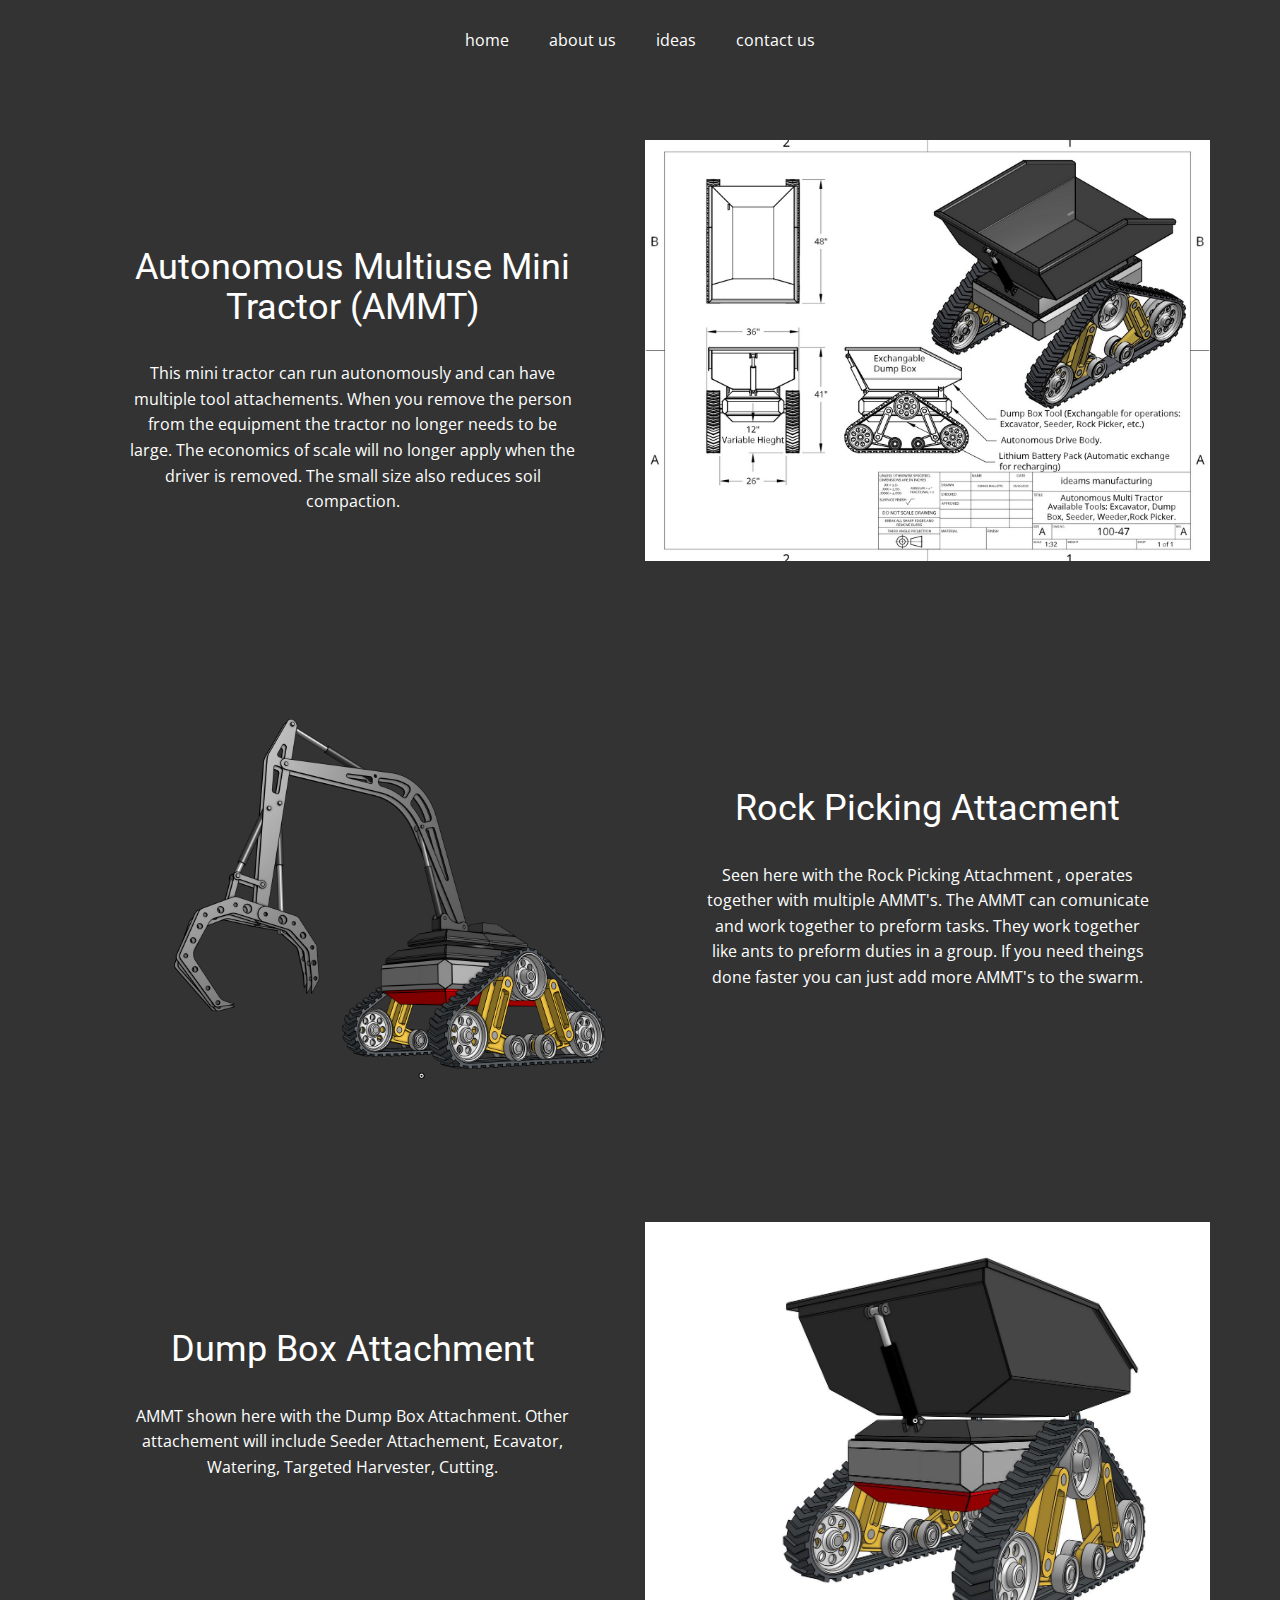
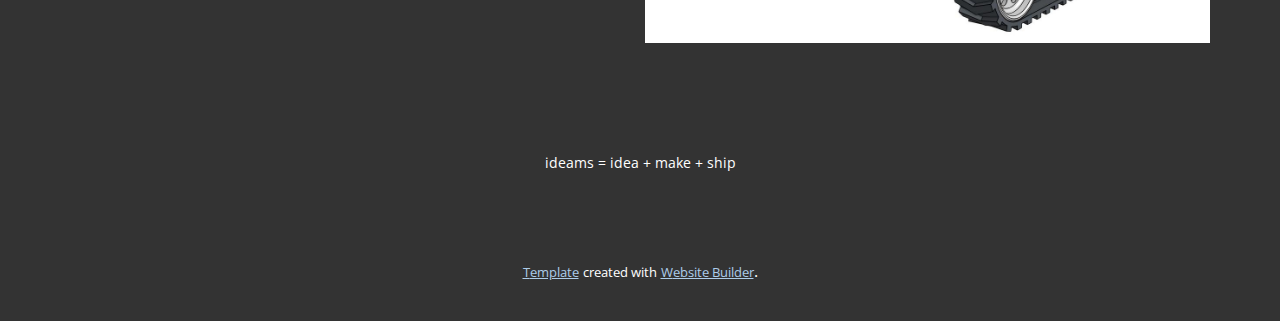
==== Autonomous-Tractor.html @ 96d494d8 "nicepage upload" ====
<!DOCTYPE html>
<html style="font-size: 16px;">
  <head>
    <meta name="viewport" content="width=device-width, initial-scale=1.0">
    <meta charset="utf-8">
    <meta name="keywords" content="Autonomous Multiuse Mini Tractor (AMMT), Rock Picking Attacment, Dump Box Attachment">
    <meta name="description" content="">
    <meta name="page_type" content="np-template-header-footer-from-plugin">
    <title>Autonomous Tractor</title>
    <link rel="stylesheet" href="nicepage.css" media="screen">
<link rel="stylesheet" href="Autonomous-Tractor.css" media="screen">
    <script class="u-script" type="text/javascript" src="jquery.js" defer=""></script>
    <script class="u-script" type="text/javascript" src="nicepage.js" defer=""></script>
    <meta name="generator" content="Nicepage 3.8.1, nicepage.com">
    <link id="u-theme-google-font" rel="stylesheet" href="https://fonts.googleapis.com/css?family=Roboto:100,100i,300,300i,400,400i,500,500i,700,700i,900,900i|Open+Sans:300,300i,400,400i,600,600i,700,700i,800,800i">
    
    
    
    
    <script type="application/ld+json">{
		"@context": "http://schema.org",
		"@type": "Organization",
		"name": "",
		"url": "index.html"
}</script>
    <meta property="og:title" content="Autonomous Tractor">
    <meta property="og:type" content="website">
    <meta name="theme-color" content="#478ac9">
    <link rel="canonical" href="index.html">
    <meta property="og:url" content="index.html">
  </head>
  <body class="u-body"><header class="u-clearfix u-grey-80 u-header u-sticky u-header" id="sec-080b"><div class="u-clearfix u-sheet u-sheet-1">
        <nav class="u-align-center u-menu u-menu-dropdown u-offcanvas u-menu-1">
          <div class="menu-collapse" style="font-size: 1rem; letter-spacing: 0px;">
            <a class="u-button-style u-custom-left-right-menu-spacing u-custom-padding-bottom u-custom-top-bottom-menu-spacing u-nav-link u-text-active-palette-1-base u-text-hover-palette-2-base" href="#">
              <svg><use xmlns:xlink="http://www.w3.org/1999/xlink" xlink:href="#menu-hamburger"></use></svg>
              <svg version="1.1" xmlns="http://www.w3.org/2000/svg" xmlns:xlink="http://www.w3.org/1999/xlink"><defs><symbol id="menu-hamburger" viewBox="0 0 16 16" style="width: 16px; height: 16px;"><rect y="1" width="16" height="2"></rect><rect y="7" width="16" height="2"></rect><rect y="13" width="16" height="2"></rect>
</symbol>
</defs></svg>
            </a>
          </div>
          <div class="u-custom-menu u-nav-container">
            <ul class="u-nav u-unstyled u-nav-1"><li class="u-nav-item"><a class="u-button-style u-nav-link u-text-active-palette-1-base u-text-hover-palette-2-base" href="home.html" style="padding: 10px 20px;">home</a>
</li><li class="u-nav-item"><a class="u-button-style u-nav-link u-text-active-palette-1-base u-text-hover-palette-2-base" href="home.html#sec-a04b" data-page-id="251780618" style="padding: 10px 20px;">about us</a>
</li><li class="u-nav-item"><a class="u-button-style u-nav-link u-text-active-palette-1-base u-text-hover-palette-2-base" href="home.html#sec-3f7b" data-page-id="251780618" style="padding: 10px 20px;">ideas</a>
</li><li class="u-nav-item"><a class="u-button-style u-nav-link u-text-active-palette-1-base u-text-hover-palette-2-base" href="home.html#sec-4bb2" data-page-id="251780618" style="padding: 10px 20px;">contact us</a>
</li></ul>
          </div>
          <div class="u-custom-menu u-nav-container-collapse">
            <div class="u-black u-container-style u-inner-container-layout u-opacity u-opacity-95 u-sidenav">
              <div class="u-sidenav-overflow">
                <div class="u-menu-close"></div>
                <ul class="u-align-center u-nav u-popupmenu-items u-unstyled u-nav-2"><li class="u-nav-item"><a class="u-button-style u-nav-link" href="home.html" style="padding: 10px 20px;">home</a>
</li><li class="u-nav-item"><a class="u-button-style u-nav-link" href="home.html#sec-a04b" data-page-id="251780618" style="padding: 10px 20px;">about us</a>
</li><li class="u-nav-item"><a class="u-button-style u-nav-link" href="home.html#sec-3f7b" data-page-id="251780618" style="padding: 10px 20px;">ideas</a>
</li><li class="u-nav-item"><a class="u-button-style u-nav-link" href="home.html#sec-4bb2" data-page-id="251780618" style="padding: 10px 20px;">contact us</a>
</li></ul>
              </div>
            </div>
            <div class="u-black u-menu-overlay u-opacity u-opacity-70"></div>
          </div>
        </nav>
      </div></header>
    <section class="u-clearfix u-grey-80 u-section-1" id="sec-b28a">
      <div class="u-clearfix u-sheet u-sheet-1">
        <div class="u-clearfix u-expanded-width u-gutter-10 u-layout-wrap u-layout-wrap-1">
          <div class="u-layout" style="">
            <div class="u-layout-row" style="">
              <div class="u-container-style u-layout-cell u-left-cell u-size-30 u-size-xs-60 u-layout-cell-1" src="">
                <div class="u-container-layout u-container-layout-1">
                  <h2 class="u-align-center u-text u-text-1">Autonomous Multiuse Mini Tractor (AMMT)</h2>
                  <p class="u-align-center u-text u-text-2">This mini tractor can run autonomously and can have multiple tool attachements. When you remove the person from the equipment the tractor no longer needs to be large. The economics of scale will no longer apply when the driver is removed. The small size also reduces soil compaction.</p>
                </div>
              </div>
              <div class="u-align-center u-container-style u-image u-layout-cell u-right-cell u-size-30 u-size-xs-60 u-image-1" src="" data-image-width="1600" data-image-height="1236">
                <div class="u-container-layout u-valign-middle u-container-layout-2" src=""></div>
              </div>
            </div>
          </div>
        </div>
      </div>
    </section>
    <section class="u-clearfix u-grey-80 u-section-2" id="sec-2bc0">
      <div class="u-clearfix u-sheet u-sheet-1">
        <div class="u-clearfix u-expanded-width u-gutter-10 u-layout-wrap u-layout-wrap-1">
          <div class="u-layout" style="">
            <div class="u-layout-row" style="">
              <div class="u-align-center u-container-style u-image u-layout-cell u-right-cell u-size-30 u-size-xs-60 u-image-1" src="">
                <div class="u-container-layout u-valign-middle u-container-layout-1" src=""></div>
              </div>
              <div class="u-container-style u-layout-cell u-left-cell u-size-30 u-size-xs-60 u-layout-cell-2" src="">
                <div class="u-container-layout u-container-layout-2">
                  <h2 class="u-align-center u-text u-text-1">Rock Picking Attacment</h2>
                  <p class="u-align-center u-text u-text-2">Seen here with the Rock Picking Attachment , operates together with multiple AMMT's. The AMMT can comunicate and work together to preform tasks. They work together like ants to preform duties in a group. If you need theings done faster you can just add more AMMT's to the swarm.</p>
                </div>
              </div>
            </div>
          </div>
        </div>
      </div>
    </section>
    <section class="u-clearfix u-grey-80 u-section-3" id="sec-08bb">
      <div class="u-clearfix u-sheet u-sheet-1">
        <div class="u-clearfix u-expanded-width u-gutter-10 u-layout-wrap u-layout-wrap-1">
          <div class="u-layout" style="">
            <div class="u-layout-row" style="">
              <div class="u-container-style u-layout-cell u-left-cell u-size-30 u-size-xs-60 u-layout-cell-1" src="">
                <div class="u-container-layout u-container-layout-1">
                  <h2 class="u-align-center u-text u-text-1">Dump Box Attachment</h2>
                  <p class="u-align-center u-text u-text-2">AMMT shown here with the Dump Box Attachment. Other attachement will include Seeder Attachement, Ecavator, Watering, Targeted Harvester, Cutting.</p>
                </div>
              </div>
              <div class="u-align-center u-container-style u-image u-layout-cell u-right-cell u-size-30 u-size-xs-60 u-image-1" src="" data-image-width="1600" data-image-height="971">
                <div class="u-container-layout u-valign-middle u-container-layout-2" src=""></div>
              </div>
            </div>
          </div>
        </div>
      </div>
    </section>
    
    
    <footer class="u-align-center u-clearfix u-footer u-grey-80 u-footer" id="sec-ae21"><div class="u-clearfix u-sheet u-valign-middle u-sheet-1">
        <p class="u-small-text u-text u-text-variant u-text-1">ideams = idea + make + ship</p>
      </div></footer>
    <section class="u-backlink u-clearfix u-grey-80">
      <a class="u-link" href="https://nicepage.com/templates" target="_blank">
        <span>Template</span>
      </a>
      <p class="u-text">
        <span>created with</span>
      </p>
      <a class="u-link" href="https://nicepage.com/website-builder" target="_blank">
        <span>Website Builder</span>
      </a>. 
    </section>
  </body>
</html>
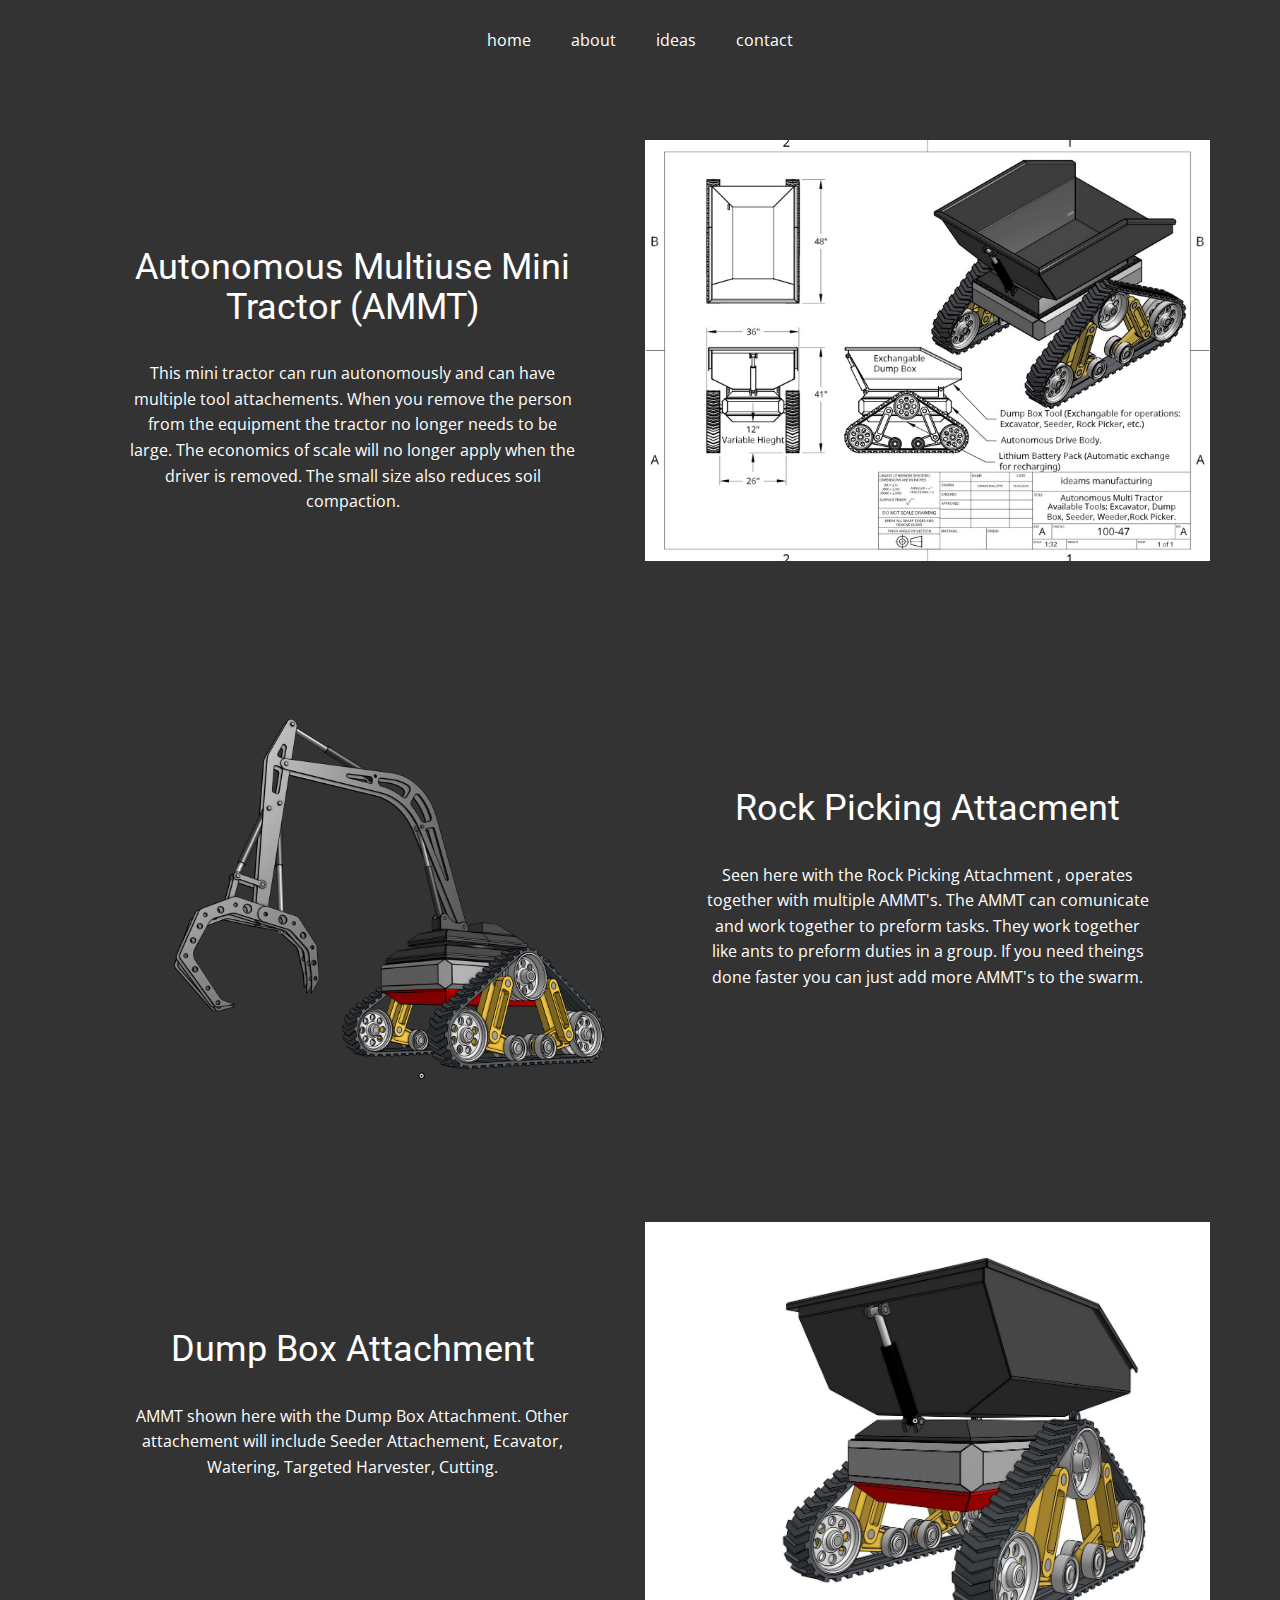
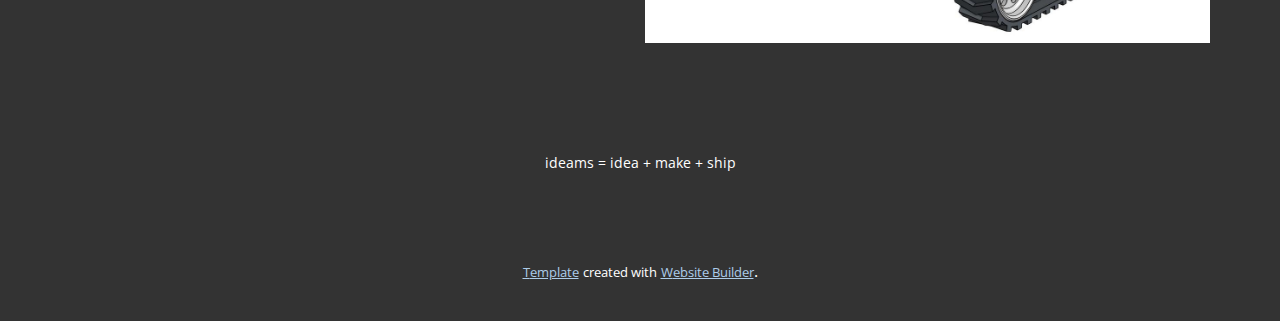
==== commit fab43365: "website update" ====
--- a/Autonomous-Tractor.html
+++ b/Autonomous-Tractor.html
@@ -41,9 +41,9 @@
           </div>
           <div class="u-custom-menu u-nav-container">
             <ul class="u-nav u-unstyled u-nav-1"><li class="u-nav-item"><a class="u-button-style u-nav-link u-text-active-palette-1-base u-text-hover-palette-2-base" href="home.html" style="padding: 10px 20px;">home</a>
-</li><li class="u-nav-item"><a class="u-button-style u-nav-link u-text-active-palette-1-base u-text-hover-palette-2-base" href="home.html#sec-a04b" data-page-id="251780618" style="padding: 10px 20px;">about us</a>
+</li><li class="u-nav-item"><a class="u-button-style u-nav-link u-text-active-palette-1-base u-text-hover-palette-2-base" href="home.html#sec-a04b" data-page-id="251780618" style="padding: 10px 20px;">about</a>
 </li><li class="u-nav-item"><a class="u-button-style u-nav-link u-text-active-palette-1-base u-text-hover-palette-2-base" href="home.html#sec-3f7b" data-page-id="251780618" style="padding: 10px 20px;">ideas</a>
-</li><li class="u-nav-item"><a class="u-button-style u-nav-link u-text-active-palette-1-base u-text-hover-palette-2-base" href="home.html#sec-4bb2" data-page-id="251780618" style="padding: 10px 20px;">contact us</a>
+</li><li class="u-nav-item"><a class="u-button-style u-nav-link u-text-active-palette-1-base u-text-hover-palette-2-base" href="home.html#sec-4bb2" data-page-id="251780618" style="padding: 10px 20px;">contact</a>
 </li></ul>
           </div>
           <div class="u-custom-menu u-nav-container-collapse">
@@ -51,9 +51,9 @@
               <div class="u-sidenav-overflow">
                 <div class="u-menu-close"></div>
                 <ul class="u-align-center u-nav u-popupmenu-items u-unstyled u-nav-2"><li class="u-nav-item"><a class="u-button-style u-nav-link" href="home.html" style="padding: 10px 20px;">home</a>
-</li><li class="u-nav-item"><a class="u-button-style u-nav-link" href="home.html#sec-a04b" data-page-id="251780618" style="padding: 10px 20px;">about us</a>
+</li><li class="u-nav-item"><a class="u-button-style u-nav-link" href="home.html#sec-a04b" data-page-id="251780618" style="padding: 10px 20px;">about</a>
 </li><li class="u-nav-item"><a class="u-button-style u-nav-link" href="home.html#sec-3f7b" data-page-id="251780618" style="padding: 10px 20px;">ideas</a>
-</li><li class="u-nav-item"><a class="u-button-style u-nav-link" href="home.html#sec-4bb2" data-page-id="251780618" style="padding: 10px 20px;">contact us</a>
+</li><li class="u-nav-item"><a class="u-button-style u-nav-link" href="home.html#sec-4bb2" data-page-id="251780618" style="padding: 10px 20px;">contact</a>
 </li></ul>
               </div>
             </div>
